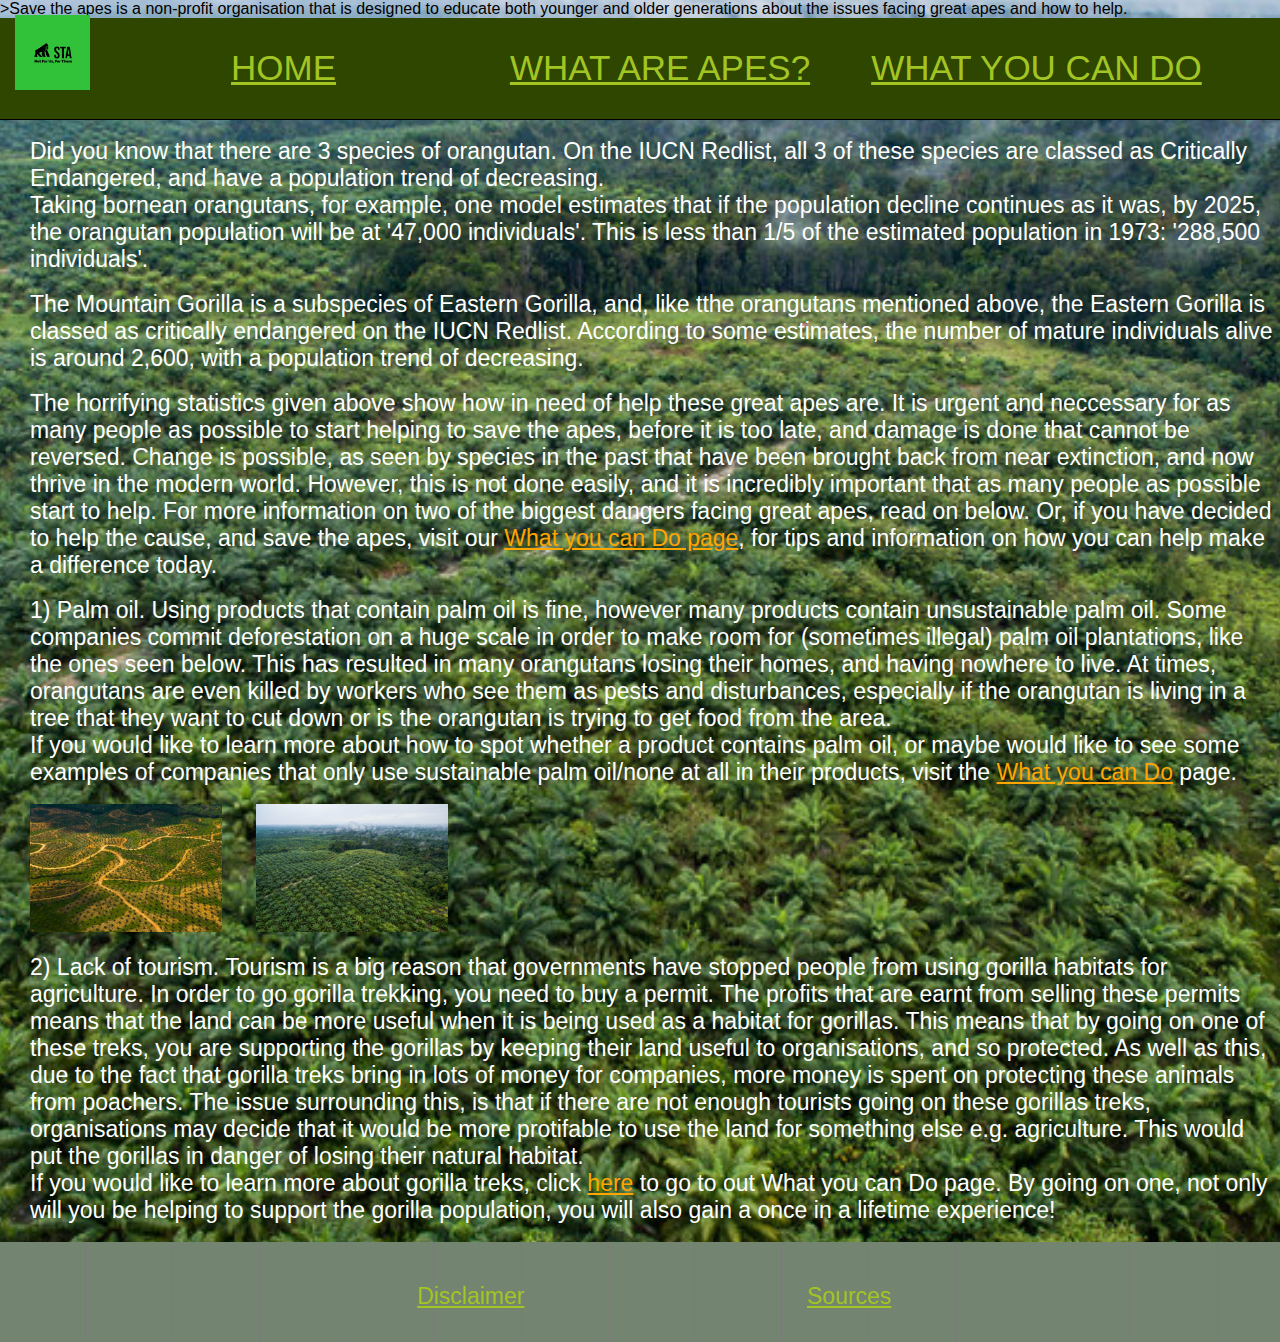
==== dangers.html @ 60a457a0 "des" ====
<!DOCTYPE html>
<html lang='en'>
<head>
  <link href='style.css' rel='stylesheet'>
  <title>Save the Apes</title>
  <description>>Save the apes is a non-profit organisation that is designed to educate both younger and older generations about the issues facing great apes and how to help.</description>
  <meta name="viewport" content="width=device-width,initial-scale=1">
</head>
<body class = 'pob'>




  <div class='hd'>
    <header>
      <img src="Save%20the%20Apes.png" alt='logo' class='logo' width=75>
      <ul>
        <li><a href="index.html">HOME</a></li>
        <li><a href="whatAreApes.html">WHAT ARE APES?</a></li>
        <li><a href="howToHelp.html">WHAT YOU CAN DO</a></li>
      </ul>
    </header>
  </div>
  <div class='hd'>
    <ul>
      <li class='ns'>HOME</li>
      <li class='ns'>WHAT ARE APES?</li>
      <li class='ns'>WHAT YOU CAN DO</li>
    </ul>
  </div>



  <nav class='rmn'>
    <header>
      <ul>
        <li><a href="#">Menu</a></li>
        <ul>
          <li><a href="index.html">HOME</a></li>
          <li><a href="whatAreApes.html">WHAT ARE APES?</a></li>
          <li><a href="howToHelp.html">WHAT YOU CAN DO</a></li>
        </ul>
      </ul>
    </header>
  </nav>
  <nav class='fmn'>
    <ul>
      <li>Menu</li>
      <ul>
        <li>Home</li>
        <li>What are Apes?</li>
        <li>WHAT YOU CAN DO</li>
      </ul>
    </ul>
  </nav>
  <body>
    <br>
    <p>Did you know that there are 3 species of orangutan. On the IUCN Redlist, all 3 of these species are classed as Critically Endangered, and have a population trend of decreasing.</p>
    <p>Taking bornean orangutans, for example, one model estimates that if the population decline continues as it was, by 2025, the orangutan population will be at '47,000 individuals'. This is less than 1/5 of the estimated population in 1973: '288,500 individuals'.</p>
    <br>
    <p>The Mountain Gorilla is a subspecies of Eastern Gorilla, and, like tthe orangutans mentioned above, the Eastern Gorilla is classed as critically endangered on the IUCN Redlist. According to some estimates, the number of mature individuals alive is around 2,600, with a population trend of decreasing.</p>
    <br>
    <p>The horrifying statistics given above show how in need of help these great apes are. It is urgent and neccessary for as many people as possible to start helping to save the apes, before it is too late, and damage is done that cannot be reversed. Change is possible, as seen by species in the past that have been brought back from near extinction, and now thrive in the modern world. However, this is not done easily, and it is incredibly important that as many people as possible start to help. For more information on two of the biggest dangers facing great apes, read on below. Or, if you have decided to help the cause, and save the apes, visit our <a href="howToHelp.html">What you can Do page</a>, for tips and information on how you can help make a difference today.</p>
    <br>
    <p>1) Palm oil. Using products that contain palm oil is fine, however many products contain unsustainable palm oil. Some companies commit deforestation on a huge scale in order to make room for (sometimes illegal) palm oil plantations, like the ones seen below. This has resulted in many orangutans losing their homes, and having nowhere to live. At times, orangutans are even killed by workers who see them as pests and disturbances, especially if the orangutan is living in a tree that they want to cut down or is the orangutan is trying to get food from the area.</p>
    <p>If you would like to learn more about how to spot whether a product contains palm oil, or maybe would like to see some examples of companies that only use sustainable palm oil/none at all in their products, visit the <a href='howToHelp.html'>What you can Do</a> page.</p>
    <br>
    <img src='palmOilPlantationImageForHome.jpg' class='img' width='15%'>
    <img src='IMG_6808.jpeg' class='img' width='15%'>
    <br>
    <br>
    <div class = 'reveal active'>
      <p>2) Lack of tourism. Tourism is a big reason that governments have stopped people from using gorilla habitats for agriculture. In order to go gorilla trekking, you need to buy a permit. The profits that are earnt from selling these permits means that the land can be more useful when it is being used as a habitat for gorillas. This means that by going on one of these treks, you are supporting the gorillas by keeping their land useful to organisations, and so protected. As well as this, due to the fact that gorilla treks bring in lots of money for companies, more money is spent on protecting these animals from poachers. The issue surrounding this, is that if there are not enough tourists going on these gorillas treks, organisations may decide that it would be more protifable to use the land for something else e.g. agriculture. This would put the gorillas in danger of losing their natural habitat.</p>
      <p>If you would like to learn more about gorilla treks, click <a href='howToHelp.html'>here</a> to go to out What you can Do page. By going on one, not only will you be helping to support the gorilla population, you will also gain a once in a lifetime experience!</p>
    </div>
    <br>
    <div class='footer'>
      <ul>
        <li><a href="disclaimer.html" class='footer'>Disclaimer</a></li>
        <li><a href="sources.html" class='footer'>Sources</a></li>
      </ul>
    </div>
    
    <script>
    window.addEventListener('scroll', reveal);
    
    function reveal(){
      var reveals = document.querySelectorAll('.reveal')
      
      for(var i=0; i < reveals.length; i++){
        
        var windowheight = window.innerHeight;
        var revealtop = reveals[i].getBoundingClientRect().top;
        var revealpoint = 150;
        
        if(revealtop < windowheight - revealpoint){
          reveals[i].classList.add('active');
        }
        else{
          reveals[i].classList.remove('active');
        }
      }
    }
  </script>
  
  </body>
  </html>
---- style.css ----
p {
  color: white;
  margin: 0 0 0 30px;
  font-size: 23px
}

* {
  font-family: arial;
}

header {
  position: fixed;
  border-bottom: 1px clear;
  width: 100%;
  z-index: 10;
  background-color: #2F4600;
  margin-bottom: 20px;
}
ul {
  text-align: center;
  margin: 0px auto;
}
li {
  font-family: arial;
  color: #3EF948;
  font-size: 35px;
  font-weight: 300;
  display: inline-block;
  width: 30%;
  padding: 30px 0 30px 0
}

.logo {
  position: fixed;
  left: 15px;
  top: 15px;
  z-index: 11;
}

.img {
  margin: 0 0 0 30px;
}

.img_w43 {
  width: 43%;
  margin: 0 0 0 30px;
}

.rmn {
  z-index: 3;
  background-color: #2F4600;
}
.fmn {
  z-index: 2;
  background-color: #2F4600;
}

.rmn header ul ul li {
  display: block;
  padding-top: 10px;
  text-align: centre;
  width: 100%;
}
.fmn header ul ul li {
  display: block;
  padding-top: 10px;
  text-align: centre;
  width: 100%;
}

.ns {
  color: #2F4600;
}

.nm {
  margin: 0;
}

ul.nm li {
  display: inline;
  width: 50%;
}

.p_format {
  color: white;
  margin: 0 0 0 30px;
  font-size: 23px;
  display: block;
  width: 100%;
  padding: 0;
  text-align: left;
}

.p_format_other {
  color: white;
  margin: 0 0 0 30px;
  font-size: 23px;
  width: 100%;
  padding: 0;
  text-align: left;
}

.p_format_other_other {
  color: white;
  margin: 0;
  font-size: 23px;
  width: 100%;
  padding: 0;
  text-align: left;
}

.text {
  margin-top: 30px;
  margin-bottom: 30px;
  margin-left: 30px;
  margin-right: 30px;
  border: 3px solid black;
}

.sourcesText {
  margin-top: 30px;
  margin-bottom: 30px;
  margin-left: 30px;
  margin-right: 30px;
}

.wtext {
  margin-top: 30px;
  margin-bottom: 30px;
  margin-left: 30px;
  margin-right: 30px;
}

.text p {
  color: #464646
}

.sourcesText p {
  color: #464646
}

.wtext p {
  color: white
}

.large_text {
  margin-top: 30px;
  font-size: 35px;
}

#d_text {
  color: black;
  margin-top: 30px;
  margin-bottom: 30px;
  margin-left: 30px;
  margin-right: 30px;
  width: 90%;
  overflow-wrap: break-word;
  font-size: 18px;
}

.obg {
  background-image: url("Orangutan.png");
  background-repeat: no-repeat;
  background-size: cover;
  margin: auto;
}

.ri {
  height: 100%;
  width: 100%;
  max-width: 1350px;
  object-fit: cover;
  display: block;
  margin-left: auto;
  margin-right: auto;
}

.pbg {
  background-image: url("palmOilPlantationImageForHome.jpg");
  background-position: center;
  height: 100%;
  background-repeat: no-repeat;
  background-size: cover;
  margin: auto;
}

.pob {
  background-image: url("IMG_6808.jpeg");
  background-position: center bottom;
  height: 100%;
  background-repeat: no-repeat;
  background-size: auto 120%;
  margin: auto;
}

.bbg {
  background-color: white;
}

.mid {
  background-image: url("IMG_6551.jpeg");
  background-repeat: repeat;
  background-width: 100%;
}

.mid p {
  color: black;
  text-align: center;
  border-bottom: 1px clear;
  width: 100%;
  margin-bottom: 20px;
  font-size: 35px;
  font-weight: 300;
  display: inline-block;
  padding: 30px 0 30px 0
}

body {
  margin: auto;
}


.footer {
  color: white;
  background-image: url("3D386BBB-1A8C-4CEE-B812-F54FC53F1E7B.jpeg");
  margin: 0 0 0 0;
  text-align: center;
  bottom: 0;
  background-width: 100%;
  font-size: 23px;
}


h2 {
  margin: 0 0 0 30px;
}
h3 {
  margin: 0 0 0 30px;
}



.hd {
  border-bottom: 1px solid;
  width: 100%;
  z-index: 1;
  background-color: #2F4600;
  margin: 0 0 0 0;
}

.heading-background {
  background-color: #2F4600;
  z-index: 1
}

.colorchange {
  color: maroon;
}

#uppercase {
  text-transform: uppercase;
}

#cursive {
  font-family: cursive;
}

header [href]{
  color: #A2C523
}

.footer [href]{
  color: #A2C523
}

[href]{
  color: orange
}

img[src*='nationalzoo'] {
  height: 75px;
}




h2.destination {
  font-family: Tahoma;
}

h3,
.or {
  font-family: Georgia;
}


.reveal {
  transform: translateY(150px);
  opacity: 0;
  transition: all 1.5s ease;
}

.reveal.active {
  transform: translateY(0px);
  opacity: 1;
}




@media only screen and (max-width: 836px) {
  .hd {
    display: none;
  }
  
  .sourcesText {
    border: 0;
  }
}

@media only screen and (min-width: 837px) {
  nav ul li {
    display: none;
  }
}
@media only screen and (min-width: 837px) {
  .fmn {
    display: none;
  }
  
  .sourcesText {
    border: 3px solid black;
  }
}
@media only screen and (max-width: 990px) {
  .nm img {
    display: block;
    width: 90%;
    padding: 30px;
  }
}
@media only screen and (max-width: 1141px) {
  header .logo {
    margin: 0;
    width: 113px;
    object-fit: contain;
  }
}



nav ul ul {
  display: none;
}
nav ul li:hover + ul {
  display: block;
}
nav ul ul:hover{
  display: block;
}
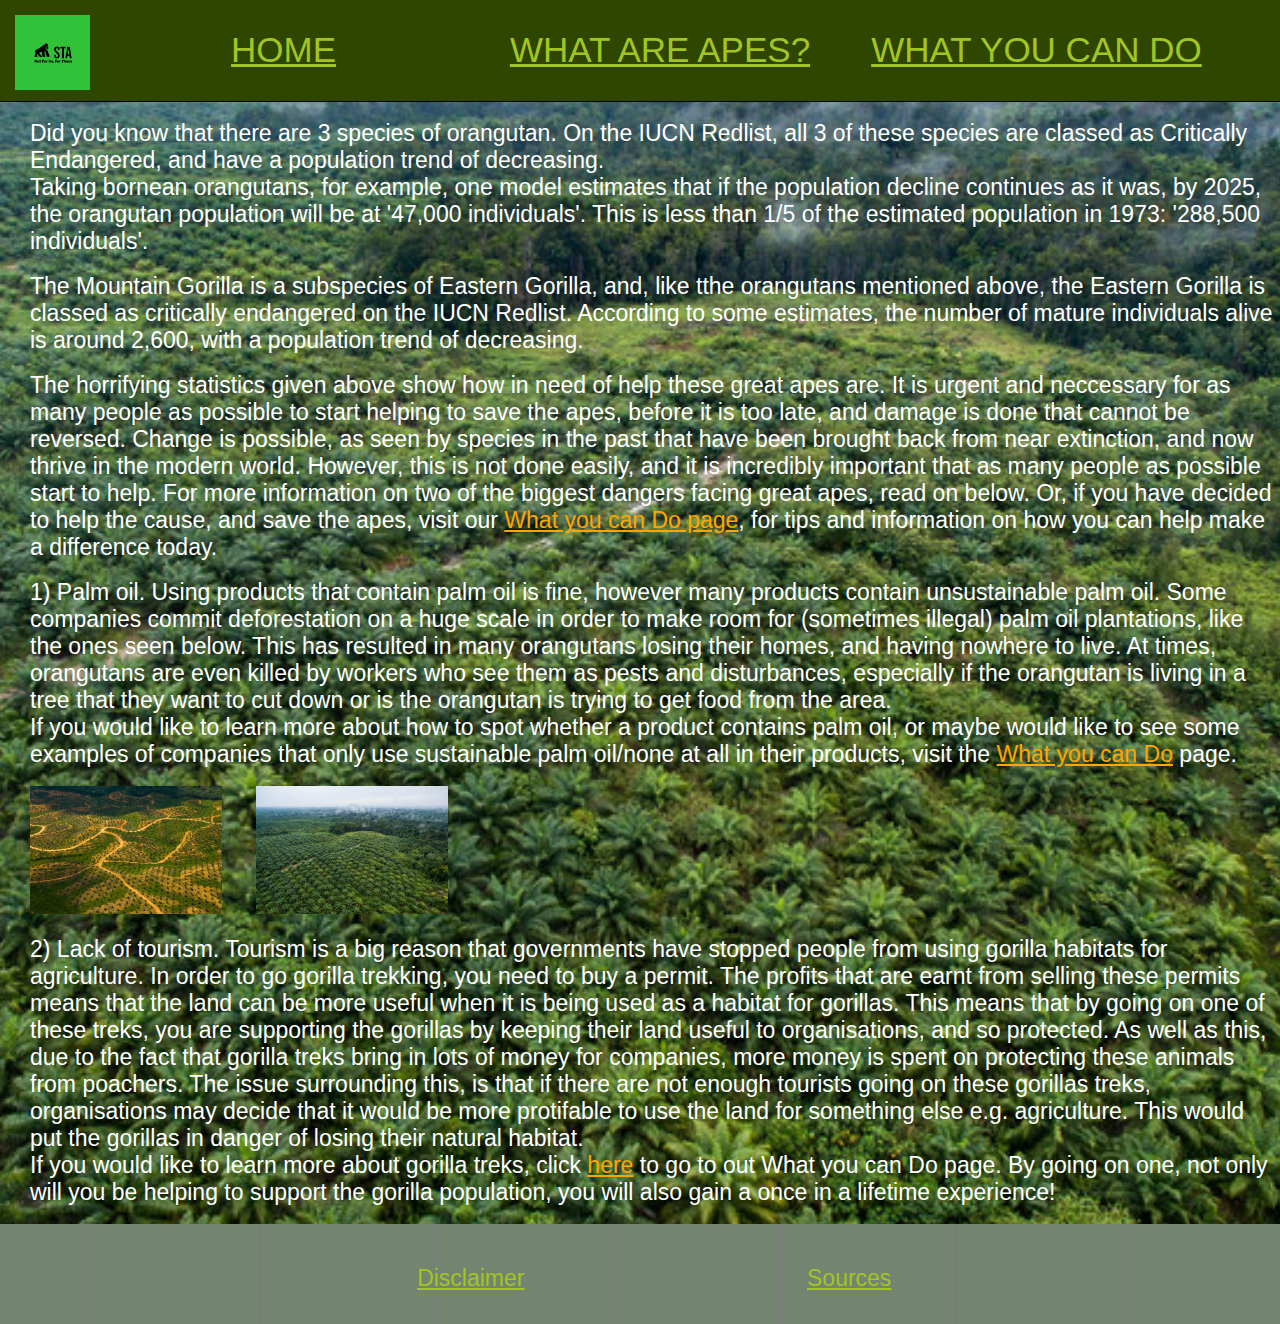
==== commit e1fab31b: "beter" ====
--- a/dangers.html
+++ b/dangers.html
@@ -2,9 +2,11 @@
 <html lang='en'>
 <head>
   <link href='style.css' rel='stylesheet'>
-  <title>Save the Apes</title>
-  <description>>Save the apes is a non-profit organisation that is designed to educate both younger and older generations about the issues facing great apes and how to help.</description>
+  <title>Save the Apes | DANGERS</title>
+  <meta name="description" content="Save the apes is a non-profit organisation that teaches people about the issues facing great apes and how to help save them. This page gives information about the dangers facing great apes, as in order to solve a problem, it can often be useul to understand the dangers and isues first.">
+  <meta name="keywords" content="Apes, Dangers, Issues, Palm Oil, Poachers, Lack of Tourism">
   <meta name="viewport" content="width=device-width,initial-scale=1">
+  <meta name="author" content="Save the Apes">
 </head>
 <body class = 'pob'>
 
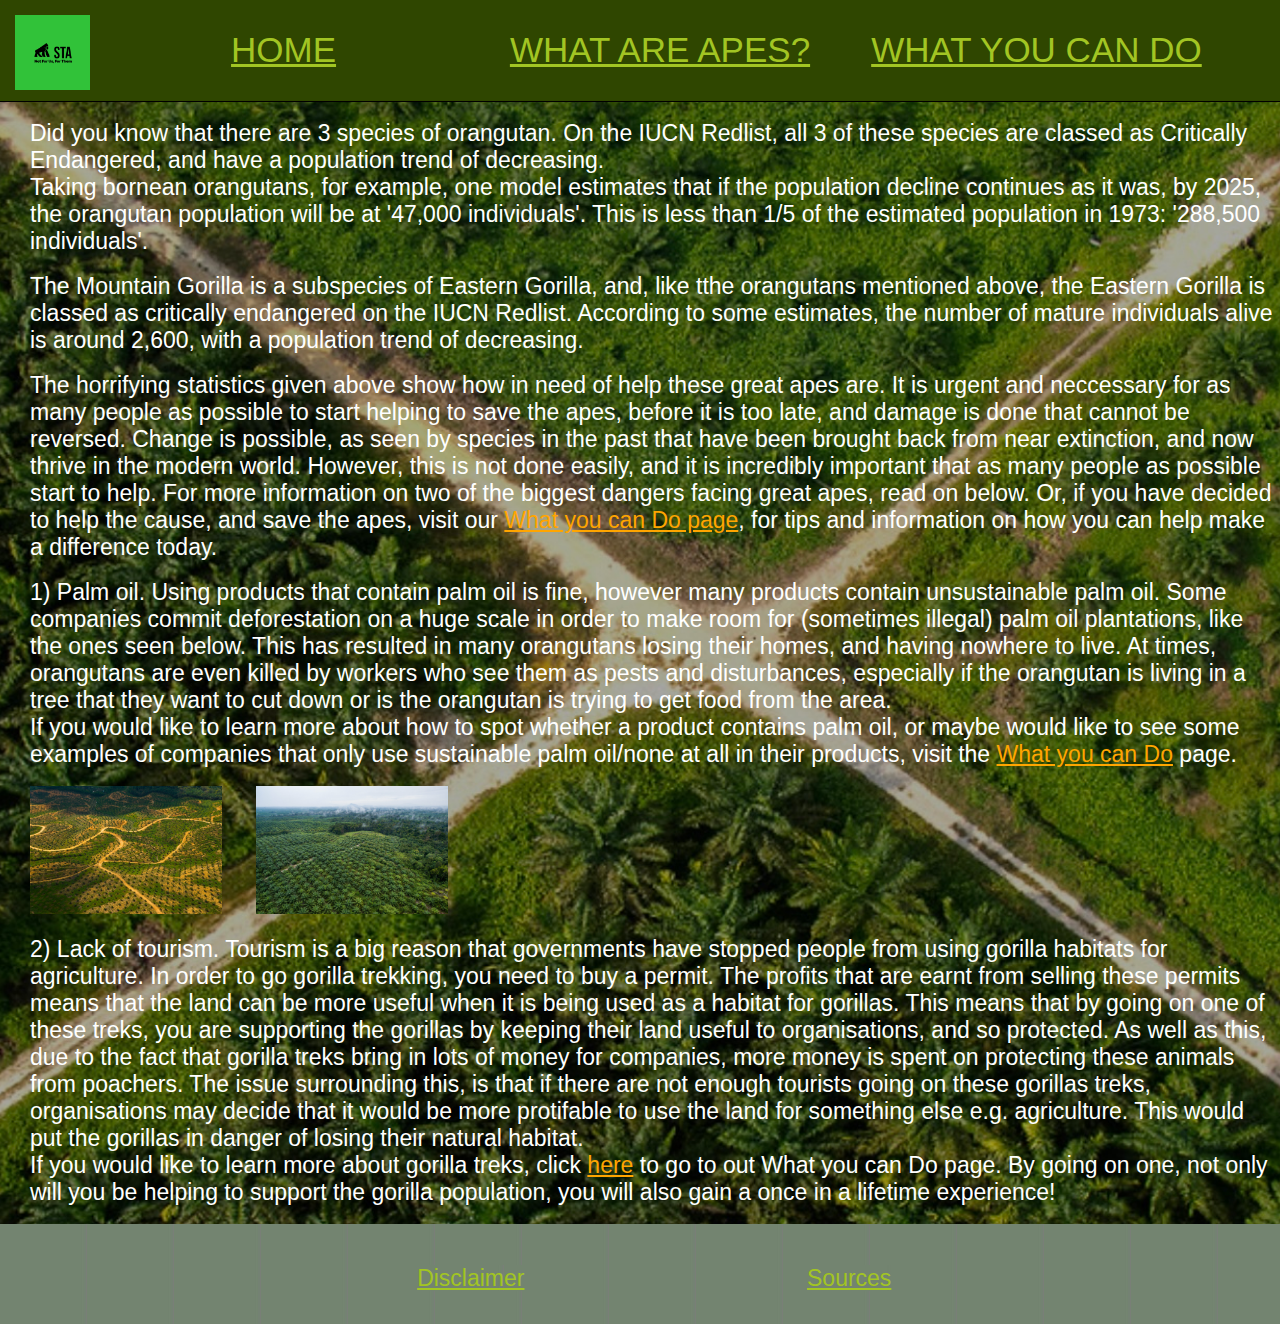
==== commit 274add33: "class='fivePPadding'" ====
--- a/dangers.html
+++ b/dangers.html
@@ -7,6 +7,7 @@
   <meta name="keywords" content="Apes, Dangers, Issues, Palm Oil, Poachers, Lack of Tourism">
   <meta name="viewport" content="width=device-width,initial-scale=1">
   <meta name="author" content="Save the Apes">
+  <link rel="icon" type="image/x-icon" href="favicon.ico">
 </head>
 <body class = 'pob'>
 
@@ -55,7 +56,7 @@
       </ul>
     </ul>
   </nav>
-  <body>
+  <body class='fivePPadding'>
     <br>
     <p>Did you know that there are 3 species of orangutan. On the IUCN Redlist, all 3 of these species are classed as Critically Endangered, and have a population trend of decreasing.</p>
     <p>Taking bornean orangutans, for example, one model estimates that if the population decline continues as it was, by 2025, the orangutan population will be at '47,000 individuals'. This is less than 1/5 of the estimated population in 1973: '288,500 individuals'.</p>
@@ -76,12 +77,6 @@
       <p>If you would like to learn more about gorilla treks, click <a href='howToHelp.html'>here</a> to go to out What you can Do page. By going on one, not only will you be helping to support the gorilla population, you will also gain a once in a lifetime experience!</p>
     </div>
     <br>
-    <div class='footer'>
-      <ul>
-        <li><a href="disclaimer.html" class='footer'>Disclaimer</a></li>
-        <li><a href="sources.html" class='footer'>Sources</a></li>
-      </ul>
-    </div>
     
     <script>
     window.addEventListener('scroll', reveal);
@@ -106,4 +101,10 @@
   </script>
   
   </body>
+  <div class='footer'>
+      <ul>
+        <li><a href="disclaimer.html" class='footer'>Disclaimer</a></li>
+        <li><a href="sources.html" class='footer'>Sources</a></li>
+      </ul>
+    </div>
   </html>
--- a/style.css
+++ b/style.css
@@ -1,7 +1,7 @@
 p {
   color: white;
   margin: 0 0 0 30px;
-  font-size: 23px
+  font-size: 23px;
 }
 
 * {
@@ -37,13 +37,44 @@
   z-index: 11;
 }
 
+
 .img {
   margin: 0 0 0 30px;
 }
 
+.imgWYCDtop {
+  width: 17%;
+  max-height: 200px;
+  display: inline;
+  padding: 1%;
+  text-align: center;
+}
+.center {
+  text-align: center;
+}
+.fullLengthWYCD {
+  width: 100%;
+  margin: 0 0 0 0;
+  text-align: center;
+}
+.fifthLengthWYCD {
+  display: inline-block;
+  width: 17%;
+  margin: 0 0 0 0;
+  padding: 1%;
+  color: white;
+  font-size: 27px;
+  text-align: center;
+}
+
 .img_w43 {
-  width: 43%;
-  margin: 0 0 0 30px;
+  width: 95%;
+  margin: 30px;
+}
+
+.img_w44 {
+  width: 600px;
+  margin: 30px 0 0 30px;
 }
 
 .rmn {
@@ -53,6 +84,7 @@
 .fmn {
   z-index: 2;
   background-color: #2F4600;
+  color: #2F4600
 }
 
 .rmn header ul ul li {
@@ -66,7 +98,7 @@
   padding-top: 10px;
   text-align: centre;
   width: 100%;
-}
+}`
 
 .ns {
   color: #2F4600;
@@ -117,6 +149,12 @@
   border: 3px solid black;
 }
 
+.part1 {
+  display: flex;
+  align-items: center;
+  justify-content: center
+}
+
 .sourcesText {
   margin-top: 30px;
   margin-bottom: 30px;
@@ -145,7 +183,10 @@
 
 .large_text {
   margin-top: 30px;
-  font-size: 35px;
+  font-size: 30px;
+  text-align: justify;
+  padding-left: 30px;
+  padding-right: 30px;
 }
 
 #d_text {
@@ -159,6 +200,10 @@
   font-size: 18px;
 }
 
+.fivePPadding {
+  padding: 0 5% 0 5%;
+}
+
 .obg {
   background-image: url("Orangutan.png");
   background-repeat: no-repeat;
@@ -186,11 +231,11 @@
 }
 
 .pob {
-  background-image: url("IMG_6808.jpeg");
-  background-position: center bottom;
+  background-image: url("936B7F98-58C8-430A-BA50-C95F5D38056B.jpeg");
+  background-position: center;
   height: 100%;
   background-repeat: no-repeat;
-  background-size: auto 120%;
+  background-size: cover;
   margin: auto;
 }
 
@@ -266,6 +311,28 @@
   font-family: cursive;
 }
 
+#l1 {
+  scroll-margin-top: 100px;
+}
+
+#l2 {
+  scroll-margin-top: 100px;
+}
+
+#l3 {
+  scroll-margin-top: 100px;
+}
+
+#l4 {
+  scroll-margin-top: 100px;
+}
+
+#l5 {
+  scroll-margin-top: 100px;
+}
+
+
+
 header [href]{
   color: #A2C523
 }
@@ -348,6 +415,36 @@
   }
 }
 
+@media only screen and (max-width: 1600px) {
+  .large_text {
+    font-size: 25px;
+  }
+}
+@media only screen and (max-width: 1200px) {
+  .img_w44 {
+    width: 500px;
+  }
+  .large_text {
+    font-size: 22px;
+  }
+}
+@media only screen and (max-width: 1100px) {
+  .img_w44 {
+    width: 400px;
+  }
+  .large_text {
+    font-size: 20px;
+  }
+}
+@media only screen and (max-width: 950px) {
+  .img_w44 {
+    width: 350px;
+  }
+  .large_text {
+    font-size: 16px;
+  }
+}
+
 
 
 nav ul ul {
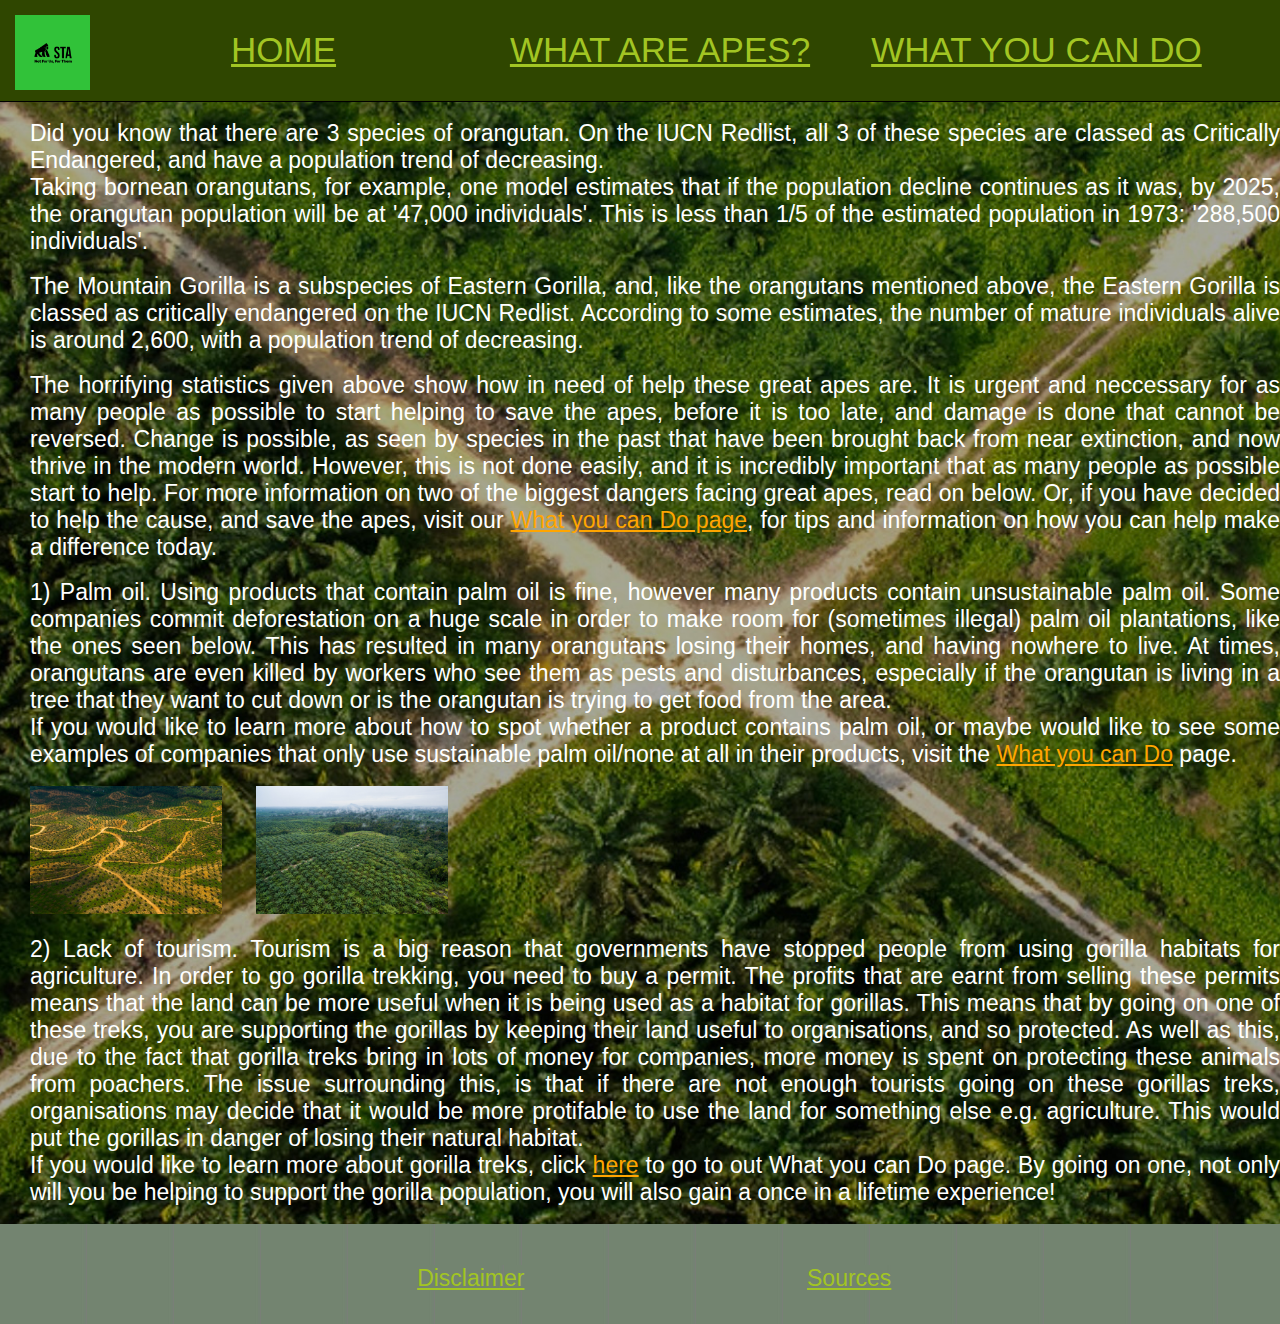
==== commit 6b951ff6: "Tthe to the" ====
--- a/dangers.html
+++ b/dangers.html
@@ -61,7 +61,7 @@
     <p>Did you know that there are 3 species of orangutan. On the IUCN Redlist, all 3 of these species are classed as Critically Endangered, and have a population trend of decreasing.</p>
     <p>Taking bornean orangutans, for example, one model estimates that if the population decline continues as it was, by 2025, the orangutan population will be at '47,000 individuals'. This is less than 1/5 of the estimated population in 1973: '288,500 individuals'.</p>
     <br>
-    <p>The Mountain Gorilla is a subspecies of Eastern Gorilla, and, like tthe orangutans mentioned above, the Eastern Gorilla is classed as critically endangered on the IUCN Redlist. According to some estimates, the number of mature individuals alive is around 2,600, with a population trend of decreasing.</p>
+    <p>The Mountain Gorilla is a subspecies of Eastern Gorilla, and, like the orangutans mentioned above, the Eastern Gorilla is classed as critically endangered on the IUCN Redlist. According to some estimates, the number of mature individuals alive is around 2,600, with a population trend of decreasing.</p>
     <br>
     <p>The horrifying statistics given above show how in need of help these great apes are. It is urgent and neccessary for as many people as possible to start helping to save the apes, before it is too late, and damage is done that cannot be reversed. Change is possible, as seen by species in the past that have been brought back from near extinction, and now thrive in the modern world. However, this is not done easily, and it is incredibly important that as many people as possible start to help. For more information on two of the biggest dangers facing great apes, read on below. Or, if you have decided to help the cause, and save the apes, visit our <a href="howToHelp.html">What you can Do page</a>, for tips and information on how you can help make a difference today.</p>
     <br>
--- a/style.css
+++ b/style.css
@@ -2,6 +2,7 @@
   color: white;
   margin: 0 0 0 30px;
   font-size: 23px;
+  text-align: justify;
 }
 
 * {
@@ -77,6 +78,14 @@
   margin: 30px 0 0 30px;
 }
 
+.htwohpx {
+  height: 200px
+}
+
+.halfWidth {
+  width: 50%
+}
+
 .rmn {
   z-index: 3;
   background-color: #2F4600;
@@ -115,21 +124,20 @@
 
 .p_format {
   color: white;
-  margin: 0 0 0 30px;
+  margin: 0 0 0 7.5%;
   font-size: 23px;
   display: block;
-  width: 100%;
+  width: 92.5%;
   padding: 0;
-  text-align: left;
+  text-align: justify;
 }
 
 .p_format_other {
   color: white;
-  margin: 0 0 0 30px;
   font-size: 23px;
   width: 100%;
   padding: 0;
-  text-align: left;
+  text-align: justify;
 }
 
 .p_format_other_other {
@@ -138,7 +146,7 @@
   font-size: 23px;
   width: 100%;
   padding: 0;
-  text-align: left;
+  text-align: justify;
 }
 
 .text {
@@ -146,7 +154,6 @@
   margin-bottom: 30px;
   margin-left: 30px;
   margin-right: 30px;
-  border: 3px solid black;
 }
 
 .part1 {
@@ -444,6 +451,11 @@
     font-size: 16px;
   }
 }
+@media only screen and (min-width: 800px) {
+  .text {
+    border: 3px solid black;
+  }
+}
 
 
 
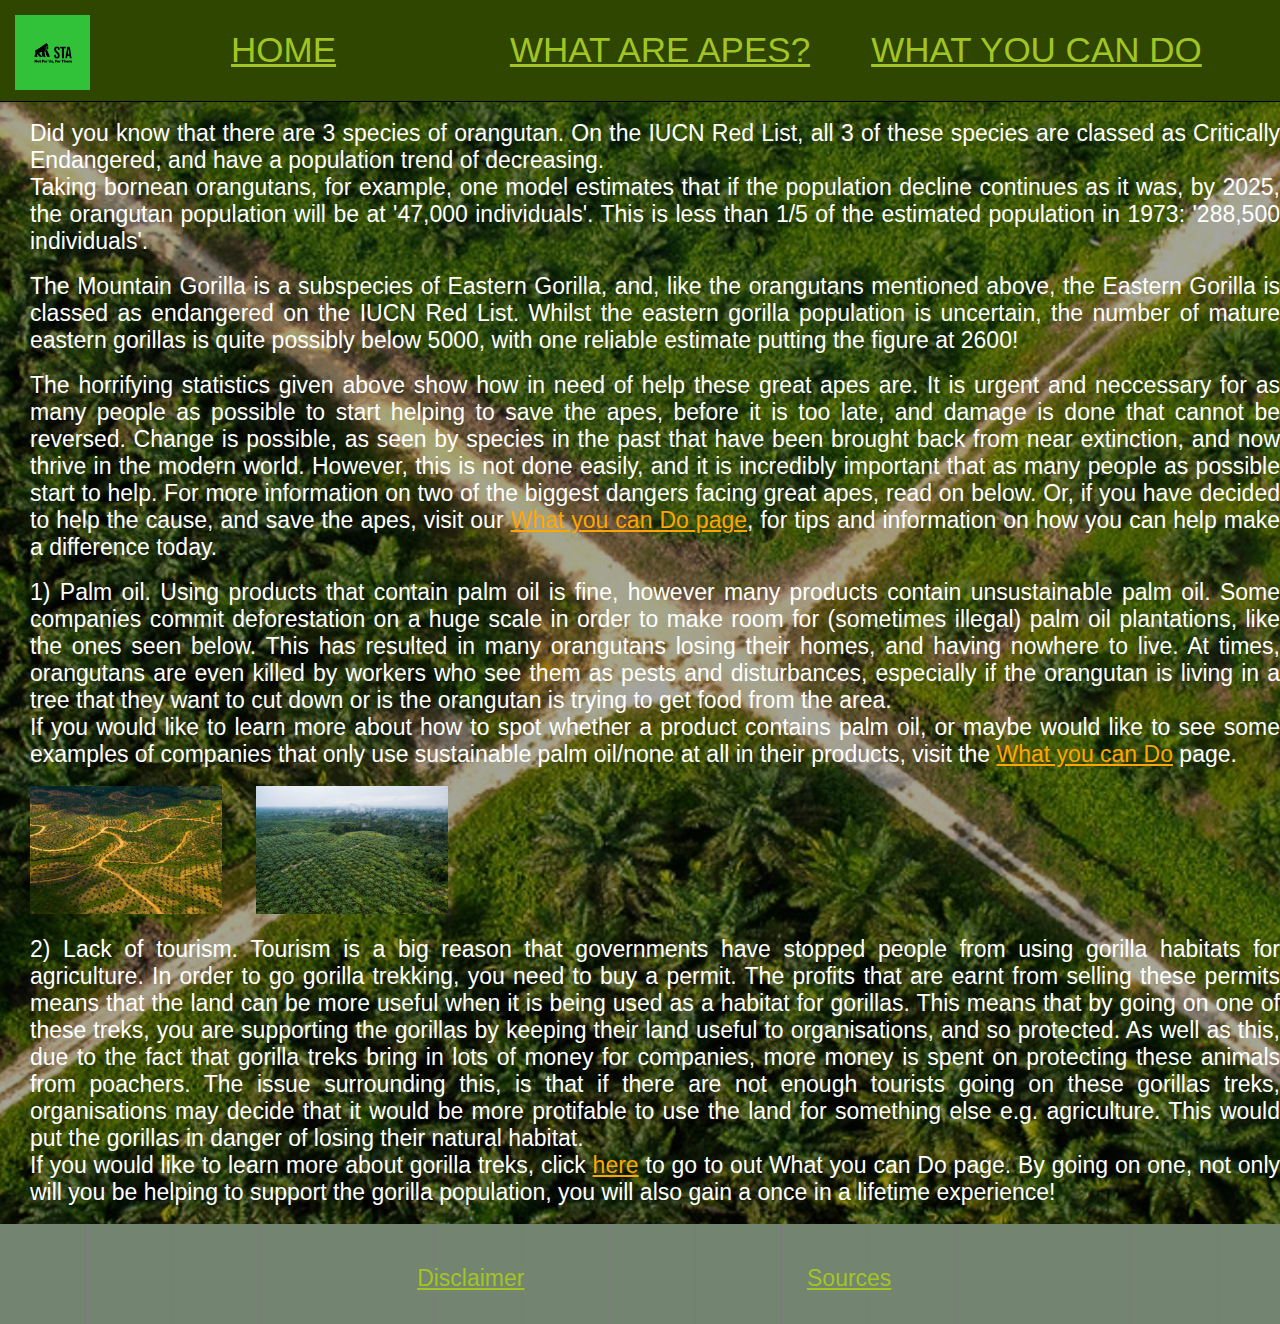
==== commit 2c4cf284: "more accurate" ====
--- a/dangers.html
+++ b/dangers.html
@@ -58,10 +58,10 @@
   </nav>
   <body class='fivePPadding'>
     <br>
-    <p>Did you know that there are 3 species of orangutan. On the IUCN Redlist, all 3 of these species are classed as Critically Endangered, and have a population trend of decreasing.</p>
+    <p>Did you know that there are 3 species of orangutan. On the IUCN Red List, all 3 of these species are classed as Critically Endangered, and have a population trend of decreasing.</p>
     <p>Taking bornean orangutans, for example, one model estimates that if the population decline continues as it was, by 2025, the orangutan population will be at '47,000 individuals'. This is less than 1/5 of the estimated population in 1973: '288,500 individuals'.</p>
     <br>
-    <p>The Mountain Gorilla is a subspecies of Eastern Gorilla, and, like the orangutans mentioned above, the Eastern Gorilla is classed as critically endangered on the IUCN Redlist. According to some estimates, the number of mature individuals alive is around 2,600, with a population trend of decreasing.</p>
+    <p>The Mountain Gorilla is a subspecies of Eastern Gorilla, and, like the orangutans mentioned above, the Eastern Gorilla is classed as  endangered on the IUCN Red List. Whilst the eastern gorilla population is uncertain, the number of mature eastern gorillas is quite possibly below 5000, with one reliable estimate putting the figure at 2600!</p>
     <br>
     <p>The horrifying statistics given above show how in need of help these great apes are. It is urgent and neccessary for as many people as possible to start helping to save the apes, before it is too late, and damage is done that cannot be reversed. Change is possible, as seen by species in the past that have been brought back from near extinction, and now thrive in the modern world. However, this is not done easily, and it is incredibly important that as many people as possible start to help. For more information on two of the biggest dangers facing great apes, read on below. Or, if you have decided to help the cause, and save the apes, visit our <a href="howToHelp.html">What you can Do page</a>, for tips and information on how you can help make a difference today.</p>
     <br>
--- a/style.css
+++ b/style.css
@@ -73,10 +73,6 @@
   margin: 30px;
 }
 
-.img_w44 {
-  width: 600px;
-  margin: 30px 0 0 30px;
-}
 
 .htwohpx {
   height: 200px
@@ -157,7 +153,6 @@
 }
 
 .part1 {
-  display: flex;
   align-items: center;
   justify-content: center
 }
@@ -381,8 +376,15 @@
 }
 
 
-
-
+@media only screen and (min-width: 750px) {
+  .img_w44 {
+    width: 600px;
+    margin: 30px 0 0 30px;
+  }
+  .part1 {
+    display: flex;
+  }
+}
 @media only screen and (max-width: 836px) {
   .hd {
     display: none;
@@ -457,6 +459,16 @@
   }
 }
 
+@media only screen and (max-width: 751px) {
+  .img_w44 {
+    width: 100%;
+    float: left;
+    margin: 30px 0;
+  }
+  .large_text {
+    padding-left: 0;
+  }
+}
 
 
 nav ul ul {
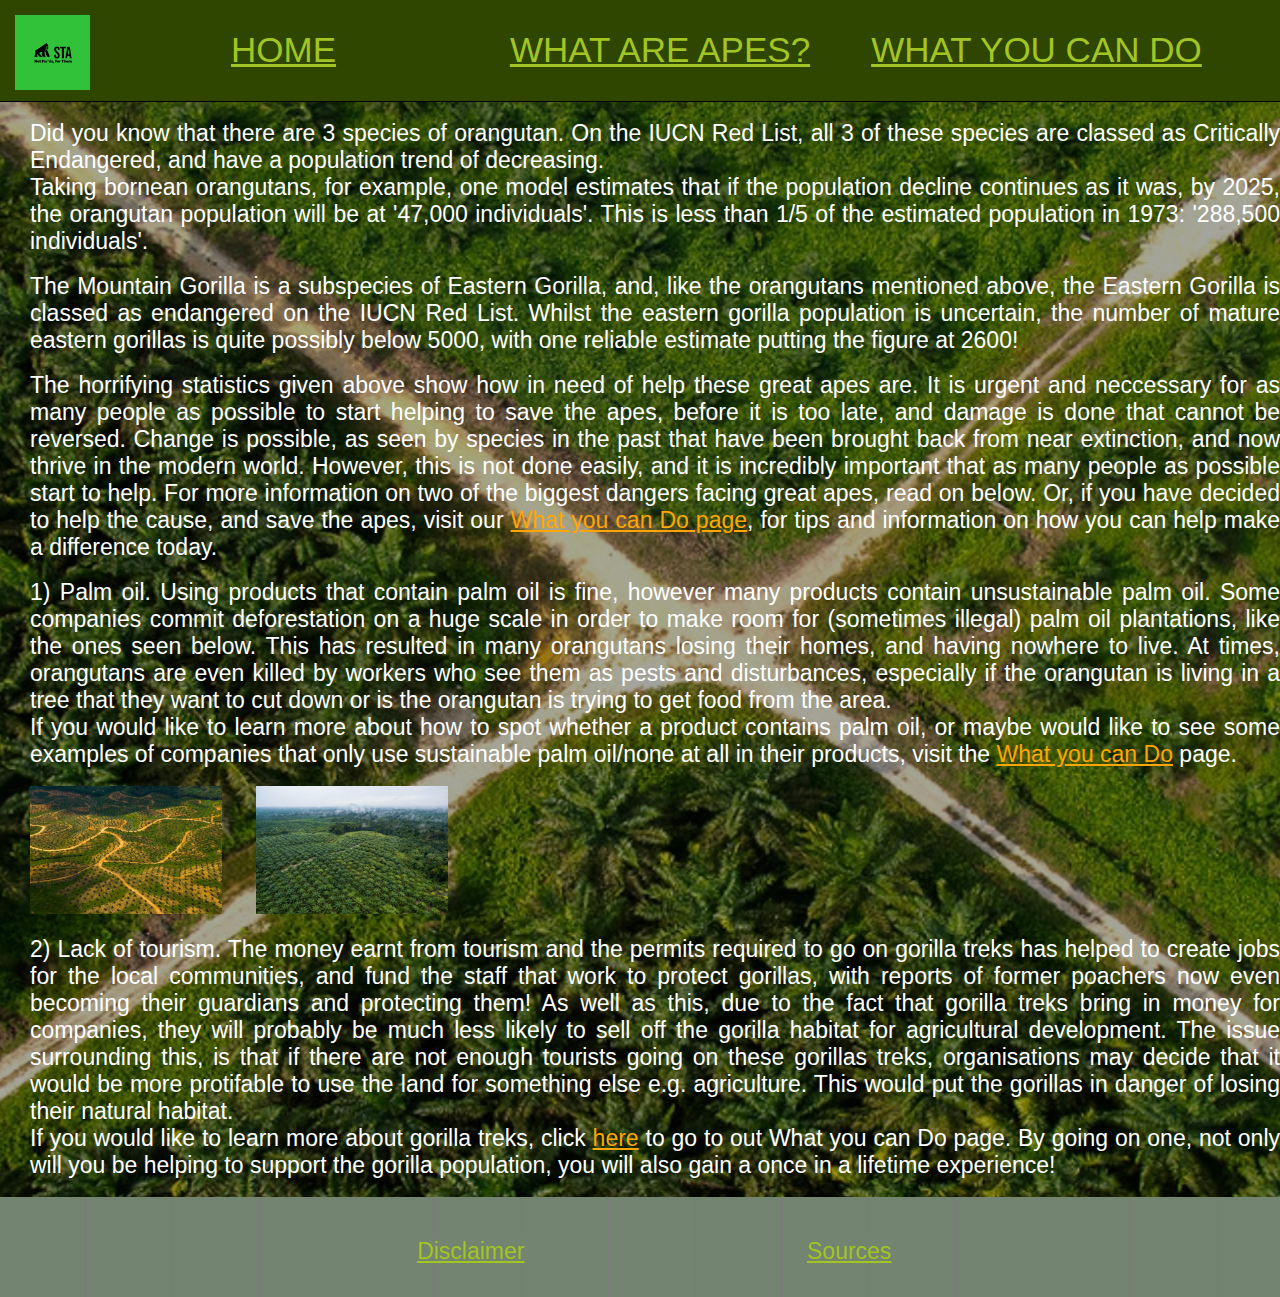
==== commit d9db611f: "better" ====
--- a/dangers.html
+++ b/dangers.html
@@ -73,7 +73,7 @@
     <br>
     <br>
     <div class = 'reveal active'>
-      <p>2) Lack of tourism. Tourism is a big reason that governments have stopped people from using gorilla habitats for agriculture. In order to go gorilla trekking, you need to buy a permit. The profits that are earnt from selling these permits means that the land can be more useful when it is being used as a habitat for gorillas. This means that by going on one of these treks, you are supporting the gorillas by keeping their land useful to organisations, and so protected. As well as this, due to the fact that gorilla treks bring in lots of money for companies, more money is spent on protecting these animals from poachers. The issue surrounding this, is that if there are not enough tourists going on these gorillas treks, organisations may decide that it would be more protifable to use the land for something else e.g. agriculture. This would put the gorillas in danger of losing their natural habitat.</p>
+      <p>2) Lack of tourism. The money earnt from tourism and the permits required to go on gorilla treks has helped to create jobs for the local communities, and fund the staff that work to protect gorillas, with reports of former poachers now even becoming their guardians and protecting them! As well as this, due to the fact that gorilla treks bring in money for companies, they will probably be much less likely to sell off the gorilla habitat for agricultural development. The issue surrounding this, is that if there are not enough tourists going on these gorillas treks, organisations may decide that it would be more protifable to use the land for something else e.g. agriculture. This would put the gorillas in danger of losing their natural habitat.</p>
       <p>If you would like to learn more about gorilla treks, click <a href='howToHelp.html'>here</a> to go to out What you can Do page. By going on one, not only will you be helping to support the gorilla population, you will also gain a once in a lifetime experience!</p>
     </div>
     <br>
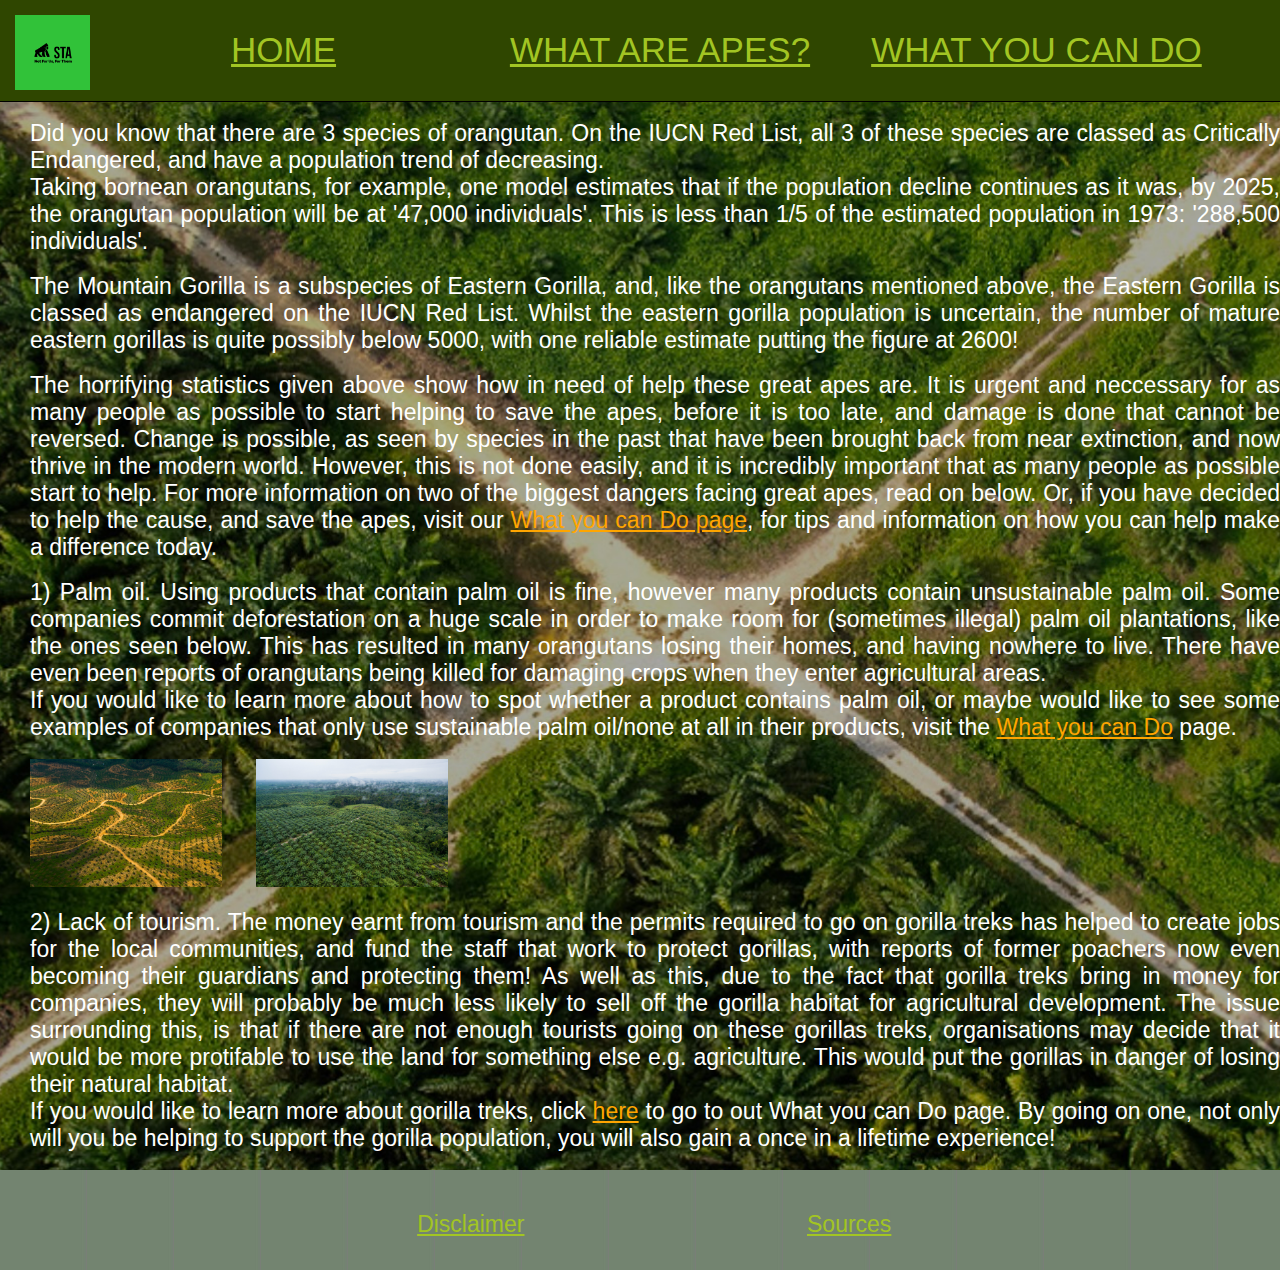
==== commit f4ea3e2c: "mas accurate" ====
--- a/dangers.html
+++ b/dangers.html
@@ -65,7 +65,7 @@
     <br>
     <p>The horrifying statistics given above show how in need of help these great apes are. It is urgent and neccessary for as many people as possible to start helping to save the apes, before it is too late, and damage is done that cannot be reversed. Change is possible, as seen by species in the past that have been brought back from near extinction, and now thrive in the modern world. However, this is not done easily, and it is incredibly important that as many people as possible start to help. For more information on two of the biggest dangers facing great apes, read on below. Or, if you have decided to help the cause, and save the apes, visit our <a href="howToHelp.html">What you can Do page</a>, for tips and information on how you can help make a difference today.</p>
     <br>
-    <p>1) Palm oil. Using products that contain palm oil is fine, however many products contain unsustainable palm oil. Some companies commit deforestation on a huge scale in order to make room for (sometimes illegal) palm oil plantations, like the ones seen below. This has resulted in many orangutans losing their homes, and having nowhere to live. At times, orangutans are even killed by workers who see them as pests and disturbances, especially if the orangutan is living in a tree that they want to cut down or is the orangutan is trying to get food from the area.</p>
+    <p>1) Palm oil. Using products that contain palm oil is fine, however many products contain unsustainable palm oil. Some companies commit deforestation on a huge scale in order to make room for (sometimes illegal) palm oil plantations, like the ones seen below. This has resulted in many orangutans losing their homes, and having nowhere to live. There have even been reports of orangutans being killed for damaging crops when they enter agricultural areas.</p>
     <p>If you would like to learn more about how to spot whether a product contains palm oil, or maybe would like to see some examples of companies that only use sustainable palm oil/none at all in their products, visit the <a href='howToHelp.html'>What you can Do</a> page.</p>
     <br>
     <img src='palmOilPlantationImageForHome.jpg' class='img' width='15%'>
